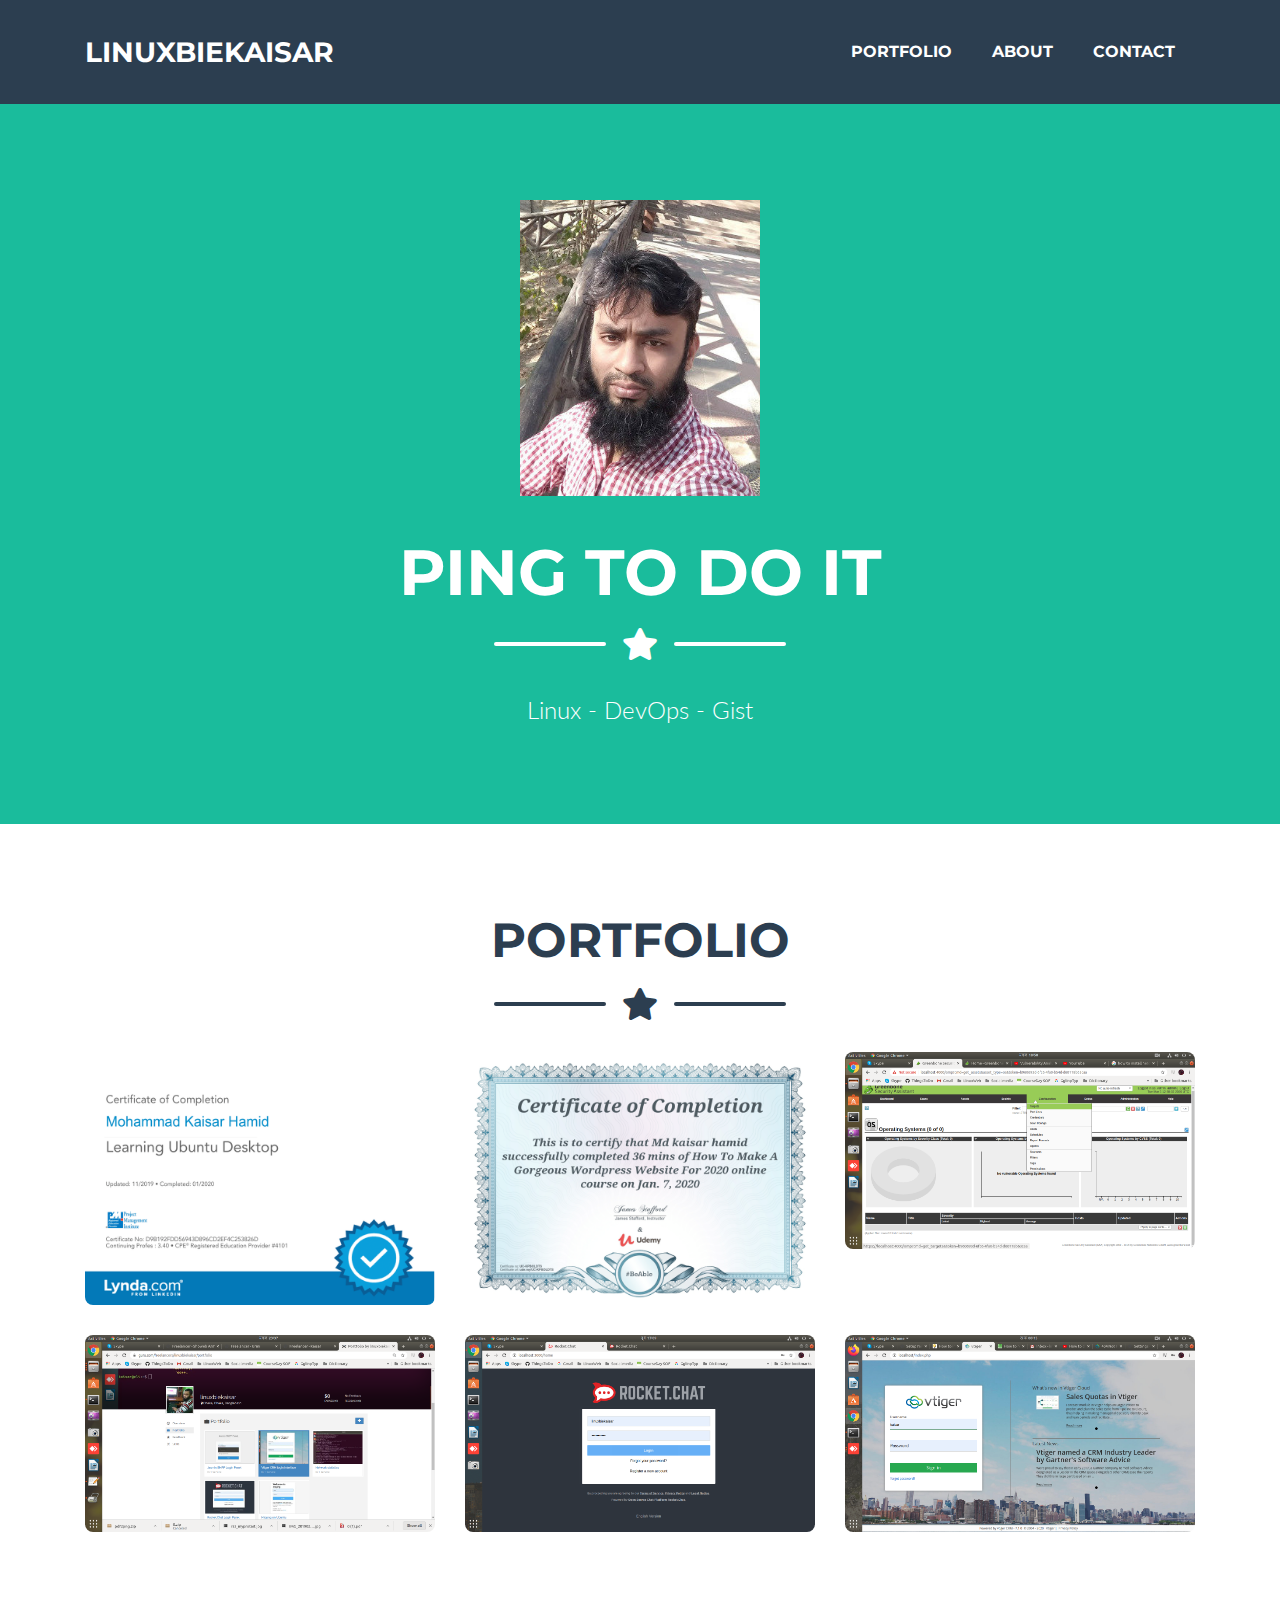
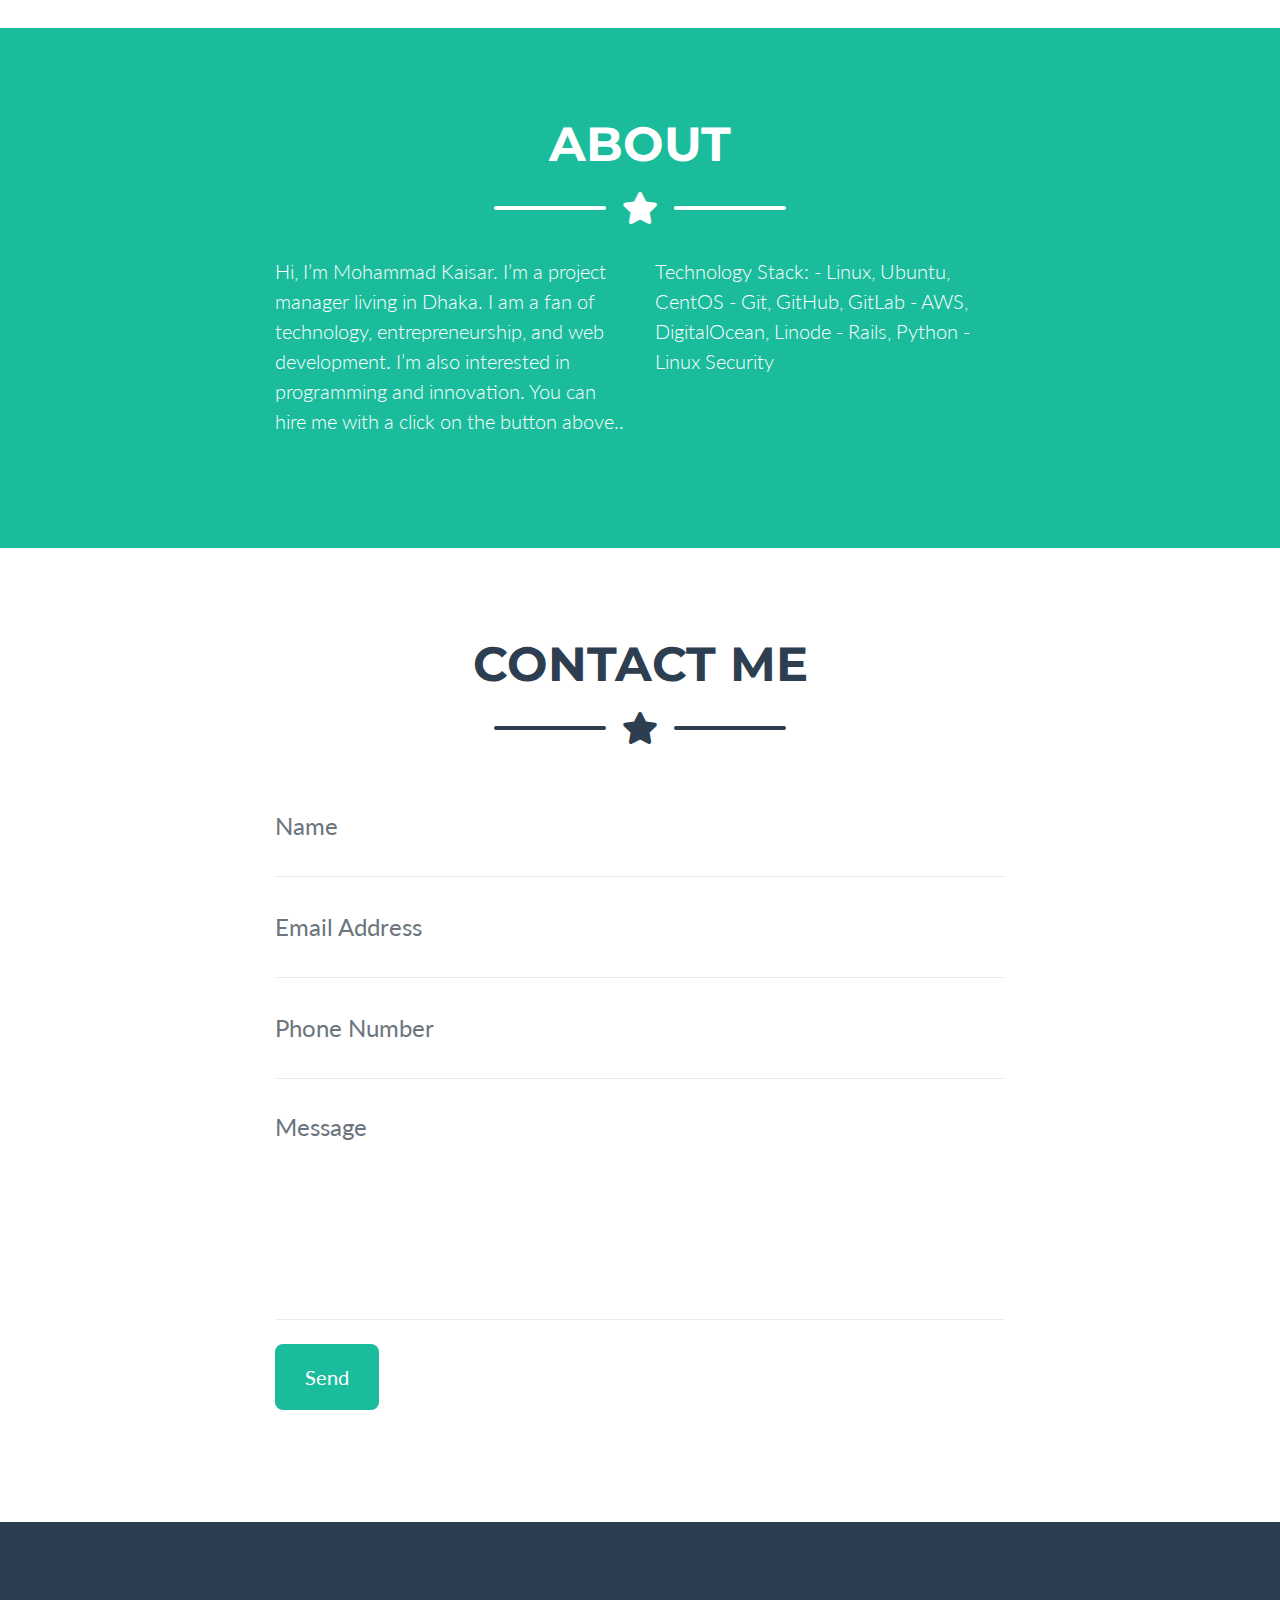
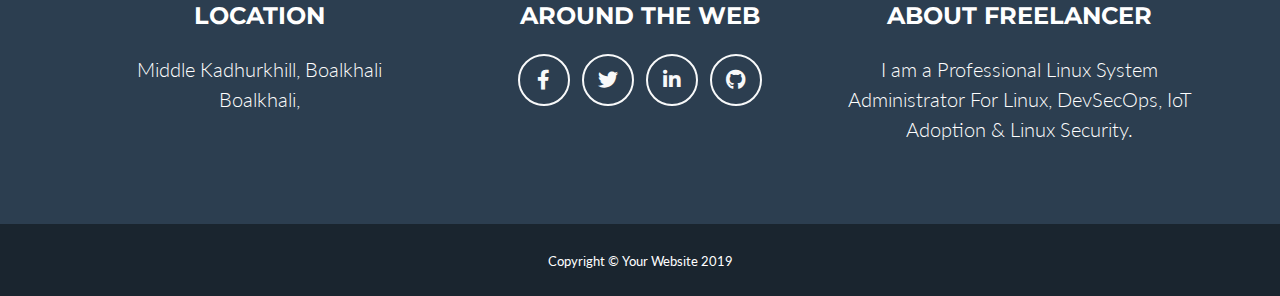
==== index.html @ cf207c9c "first commit" ====
<!DOCTYPE html>
<html lang="en">

<head>

  <meta charset="utf-8">
  <meta name="viewport" content="width=device-width, initial-scale=1, shrink-to-fit=no">
  <meta name="description" content="">
  <meta name="author" content="">

  <title>Freelancer - Kaisar</title>

  <!-- Custom fonts for this theme -->
  <link href="vendor/fontawesome-free/css/all.min.css" rel="stylesheet" type="text/css">
  <link href="https://fonts.googleapis.com/css?family=Montserrat:400,700" rel="stylesheet" type="text/css">
  <link href="https://fonts.googleapis.com/css?family=Lato:400,700,400italic,700italic" rel="stylesheet" type="text/css">

  <!-- Theme CSS -->
  <link href="css/freelancer.min.css" rel="stylesheet">

</head>

<body id="page-top">

  <!-- Navigation -->
  <nav class="navbar navbar-expand-lg bg-secondary text-uppercase fixed-top" id="mainNav">
    <div class="container">
      <a class="navbar-brand js-scroll-trigger" href="#page-top">LinuxBieKaisar</a>
      <button class="navbar-toggler navbar-toggler-right text-uppercase font-weight-bold bg-primary text-white rounded" type="button" data-toggle="collapse" data-target="#navbarResponsive" aria-controls="navbarResponsive" aria-expanded="false" aria-label="Toggle navigation">
        Menu
        <i class="fas fa-bars"></i>
      </button>
      <div class="collapse navbar-collapse" id="navbarResponsive">
        <ul class="navbar-nav ml-auto">
          <li class="nav-item mx-0 mx-lg-1">
            <a class="nav-link py-3 px-0 px-lg-3 rounded js-scroll-trigger" href="#portfolio">Portfolio</a>
          </li>
          <li class="nav-item mx-0 mx-lg-1">
            <a class="nav-link py-3 px-0 px-lg-3 rounded js-scroll-trigger" href="#about">About</a>
          </li>
          <li class="nav-item mx-0 mx-lg-1">
            <a class="nav-link py-3 px-0 px-lg-3 rounded js-scroll-trigger" href="#contact">Contact</a>
          </li>
        </ul>
      </div>
    </div>
  </nav>

  <!-- Masthead -->
  <header class="masthead bg-primary text-white text-center">
    <div class="container d-flex align-items-center flex-column">

      <!-- Masthead Avatar Image -->
      <img class="masthead-avatar mb-5" src="img/MyProtait.jpg" alt="">

      <!-- Masthead Heading -->
      <h1 class="masthead-heading text-uppercase mb-0">Ping To Do It</h1>

      <!-- Icon Divider -->
      <div class="divider-custom divider-light">
        <div class="divider-custom-line"></div>
        <div class="divider-custom-icon">
          <i class="fas fa-star"></i>
        </div>
        <div class="divider-custom-line"></div>
      </div>

      <!-- Masthead Subheading -->
      <p class="masthead-subheading font-weight-light mb-0">Linux - DevOps - Gist</p>

    </div>
  </header>

  <!-- Portfolio Section -->
  <section class="page-section portfolio" id="portfolio">
    <div class="container">

      <!-- Portfolio Section Heading -->
      <h2 class="page-section-heading text-center text-uppercase text-secondary mb-0">Portfolio</h2>

      <!-- Icon Divider -->
      <div class="divider-custom">
        <div class="divider-custom-line"></div>
        <div class="divider-custom-icon">
          <i class="fas fa-star"></i>
        </div>
        <div class="divider-custom-line"></div>
      </div>

      <!-- Portfolio Grid Items -->
      <div class="row">

        <!-- Portfolio Item 1 -->
        <div class="col-md-6 col-lg-4">
          <div class="portfolio-item mx-auto" data-toggle="modal" data-target="#portfolioModal1">
            <div class="portfolio-item-caption d-flex align-items-center justify-content-center h-100 w-100">
              <div class="portfolio-item-caption-content text-center text-white">
                <i class="fas fa-plus fa-3x"></i>
              </div>
            </div>
            <img class="img-fluid" src="img/portfolio/cabin.png" alt="">
          </div>
        </div>

        <!-- Portfolio Item 2 -->
        <div class="col-md-6 col-lg-4">
          <div class="portfolio-item mx-auto" data-toggle="modal" data-target="#portfolioModal2">
            <div class="portfolio-item-caption d-flex align-items-center justify-content-center h-100 w-100">
              <div class="portfolio-item-caption-content text-center text-white">
                <i class="fas fa-plus fa-3x"></i>
              </div>
            </div>
            <img class="img-fluid" src="img/portfolio/cake.png" alt="">
          </div>
        </div>

        <!-- Portfolio Item 3 -->
        <div class="col-md-6 col-lg-4">
          <div class="portfolio-item mx-auto" data-toggle="modal" data-target="#portfolioModal3">
            <div class="portfolio-item-caption d-flex align-items-center justify-content-center h-100 w-100">
              <div class="portfolio-item-caption-content text-center text-white">
                <i class="fas fa-plus fa-3x"></i>
              </div>
            </div>
            <img class="img-fluid" src="img/portfolio/circus.png" alt="">
          </div>
        </div>
        <!-- Portfolio Item 4 -->
        <div class="col-md-6 col-lg-4">
          <div class="portfolio-item mx-auto" data-toggle="modal" data-target="#portfolioModal4">
            <div class="portfolio-item-caption d-flex align-items-center justify-content-center h-100 w-100">
              <div class="portfolio-item-caption-content text-center text-white">
                <i class="fas fa-plus fa-3x"></i>
              </div>
            </div>
            <img class="img-fluid" src="img/portfolio/game.png" alt="">
          </div>
        </div>

        <!-- Portfolio Item 5 -->
        <div class="col-md-6 col-lg-4">
          <div class="portfolio-item mx-auto" data-toggle="modal" data-target="#portfolioModal5">
            <div class="portfolio-item-caption d-flex align-items-center justify-content-center h-100 w-100">
              <div class="portfolio-item-caption-content text-center text-white">
                <i class="fas fa-plus fa-3x"></i>
              </div>
            </div>
            <img class="img-fluid" src="img/portfolio/safe.png" alt="">
          </div>
        </div>

        <!-- Portfolio Item 6 -->
        <div class="col-md-6 col-lg-4">
          <div class="portfolio-item mx-auto" data-toggle="modal" data-target="#portfolioModal6">
            <div class="portfolio-item-caption d-flex align-items-center justify-content-center h-100 w-100">
              <div class="portfolio-item-caption-content text-center text-white">
                <i class="fas fa-plus fa-3x"></i>
              </div>
            </div>
            <img class="img-fluid" src="img/portfolio/submarine.png" alt="">
          </div>
        </div>

      </div>
      <!-- /.row -->

    </div>
  </section>

  <!-- About Section -->
  <section class="page-section bg-primary text-white mb-0" id="about">
    <div class="container">

      <!-- About Section Heading -->
      <h2 class="page-section-heading text-center text-uppercase text-white">About</h2>

      <!-- Icon Divider -->
      <div class="divider-custom divider-light">
        <div class="divider-custom-line"></div>
        <div class="divider-custom-icon">
          <i class="fas fa-star"></i>
        </div>
        <div class="divider-custom-line"></div>
      </div>

      <!-- About Section Content -->
      <div class="row">
        <div class="col-lg-4 ml-auto">
          <p class="lead">Hi, I’m Mohammad Kaisar. I’m a project manager living in Dhaka. I am a fan of technology, entrepreneurship, and web development. I’m also interested in programming and innovation. You can hire me with a click on the button above..</p>
        </div>
        <div class="col-lg-4 mr-auto">
          <p class="lead">Technology Stack: - Linux, Ubuntu, CentOS - Git, GitHub, GitLab - AWS, DigitalOcean, Linode - Rails, Python - Linux Security</p>
        </div>
      </div>

      <!-- About Section Button -->
      
    </div>
  </section>

  <!-- Contact Section -->
  <section class="page-section" id="contact">
    <div class="container">

      <!-- Contact Section Heading -->
      <h2 class="page-section-heading text-center text-uppercase text-secondary mb-0">Contact Me</h2>

      <!-- Icon Divider -->
      <div class="divider-custom">
        <div class="divider-custom-line"></div>
        <div class="divider-custom-icon">
          <i class="fas fa-star"></i>
        </div>
        <div class="divider-custom-line"></div>
      </div>

      <!-- Contact Section Form -->
      <div class="row">
        <div class="col-lg-8 mx-auto">
          <!-- To configure the contact form email address, go to mail/contact_me.php and update the email address in the PHP file on line 19. -->
          <form name="sentMessage" id="contactForm" novalidate="novalidate">
            <div class="control-group">
              <div class="form-group floating-label-form-group controls mb-0 pb-2">
                <label>Name</label>
                <input class="form-control" id="name" type="text" placeholder="Name" required="required" data-validation-required-message="Please enter your name.">
                <p class="help-block text-danger"></p>
              </div>
            </div>
            <div class="control-group">
              <div class="form-group floating-label-form-group controls mb-0 pb-2">
                <label>Email Address</label>
                <input class="form-control" id="email" type="email" placeholder="Email Address" required="required" data-validation-required-message="Please enter your email address.">
                <p class="help-block text-danger"></p>
              </div>
            </div>
            <div class="control-group">
              <div class="form-group floating-label-form-group controls mb-0 pb-2">
                <label>Phone Number</label>
                <input class="form-control" id="phone" type="tel" placeholder="Phone Number" required="required" data-validation-required-message="Please enter your phone number.">
                <p class="help-block text-danger"></p>
              </div>
            </div>
            <div class="control-group">
              <div class="form-group floating-label-form-group controls mb-0 pb-2">
                <label>Message</label>
                <textarea class="form-control" id="message" rows="5" placeholder="Message" required="required" data-validation-required-message="Please enter a message."></textarea>
                <p class="help-block text-danger"></p>
              </div>
            </div>
            <br>
            <div id="success"></div>
            <div class="form-group">
              <button type="submit" class="btn btn-primary btn-xl" id="sendMessageButton">Send</button>
            </div>
          </form>
        </div>
      </div>

    </div>
  </section>

  <!-- Footer -->
  <footer class="footer text-center">
    <div class="container">
      <div class="row">

        <!-- Footer Location -->
        <div class="col-lg-4 mb-5 mb-lg-0">
          <h4 class="text-uppercase mb-4">Location</h4>
          <p class="lead mb-0">Middle Kadhurkhill, Boalkhali
            <br>Boalkhali,</p>
        </div>

        <!-- Footer Social Icons -->
        <div class="col-lg-4 mb-5 mb-lg-0">
          <h4 class="text-uppercase mb-4">Around the Web</h4>
          <a class="btn btn-outline-light btn-social mx-1" href="https://www.facebook.com/LinuxBieKaisar">
            <i class="fab fa-fw fa-facebook-f"></i>
          </a>
          <a class="btn btn-outline-light btn-social mx-1" href="https://twitter.com/LinuxBieKaisar">
            <i class="fab fa-fw fa-twitter"></i>
          </a>
          <a class="btn btn-outline-light btn-social mx-1" href="https://www.linkedin.com/in/linuxbiekaisar/">
            <i class="fab fa-fw fa-linkedin-in"></i>
          </a>
          <a class="btn btn-outline-light btn-social mx-1" href="https://github.com/linuxbiekaisar">
            <i class="fab fa-fw fa-github"></i>
          </a>
        </div>

        <!-- Footer About Text -->
        <div class="col-lg-4">
          <h4 class="text-uppercase mb-4">About Freelancer</h4>
          <p class="lead mb-0">I am a Professional Linux System Administrator For Linux, DevSecOps, IoT Adoption & Linux Security.
	</p>
        </div>

      </div>
    </div>
  </footer>

  <!-- Copyright Section -->
  <section class="copyright py-4 text-center text-white">
    <div class="container">
      <small>Copyright &copy; Your Website 2019</small>
    </div>
  </section>

  <!-- Scroll to Top Button (Only visible on small and extra-small screen sizes) -->
  <div class="scroll-to-top d-lg-none position-fixed ">
    <a class="js-scroll-trigger d-block text-center text-white rounded" href="#page-top">
      <i class="fa fa-chevron-up"></i>
    </a>
  </div>

  <!-- Portfolio Modals -->

  <!-- Portfolio Modal 1 -->
  <div class="portfolio-modal modal fade" id="portfolioModal1" tabindex="-1" role="dialog" aria-labelledby="portfolioModal1Label" aria-hidden="true">
    <div class="modal-dialog modal-xl" role="document">
      <div class="modal-content">
        <button type="button" class="close" data-dismiss="modal" aria-label="Close">
          <span aria-hidden="true">
            <i class="fas fa-times"></i>
          </span>
        </button>
        <div class="modal-body text-center">
          <div class="container">
            <div class="row justify-content-center">
              <div class="col-lg-8">
                <!-- Portfolio Modal - Title -->
                <h2 class="portfolio-modal-title text-secondary text-uppercase mb-0">Lynda Certification</h2>
                <!-- Icon Divider -->
                <div class="divider-custom">
                  <div class="divider-custom-line"></div>
                  <div class="divider-custom-icon">
                    <i class="fas fa-star"></i>
                  </div>
                  <div class="divider-custom-line"></div>
                </div>
                <!-- Portfolio Modal - Image -->
                <img class="img-fluid rounded mb-5" src="img/portfolio/cabin.png" alt="">
                <!-- Portfolio Modal - Text -->
                <p class="mb-5">Completed a course on "Learning Ubuntu Desktop" at Lynda.com via online and achieved verified certification. Nam.</p>
                <button class="btn btn-primary" href="#" data-dismiss="modal">
                  <i class="fas fa-times fa-fw"></i>
                  Close Window
                </button>
              </div>
            </div>
          </div>
        </div>
      </div>
    </div>
  </div>

  <!-- Portfolio Modal 2 -->
  <div class="portfolio-modal modal fade" id="portfolioModal2" tabindex="-1" role="dialog" aria-labelledby="portfolioModal2Label" aria-hidden="true">
    <div class="modal-dialog modal-xl" role="document">
      <div class="modal-content">
        <button type="button" class="close" data-dismiss="modal" aria-label="Close">
          <span aria-hidden="true">
            <i class="fas fa-times"></i>
          </span>
        </button>
        <div class="modal-body text-center">
          <div class="container">
            <div class="row justify-content-center">
              <div class="col-lg-8">
                <!-- Portfolio Modal - Title -->
                <h2 class="portfolio-modal-title text-secondary text-uppercase mb-0">Udemy Certification</h2>
                <!-- Icon Divider -->
                <div class="divider-custom">
                  <div class="divider-custom-line"></div>
                  <div class="divider-custom-icon">
                    <i class="fas fa-star"></i>
                  </div>
                  <div class="divider-custom-line"></div>
                </div>
                <!-- Portfolio Modal - Image -->
                <img class="img-fluid rounded mb-5" src="img/portfolio/cake.png" alt="">
                <!-- Portfolio Modal - Text -->
                <p class="mb-5">Undergo an online training on "How To Make A Gorgeous Wordpress Website for Online" at Udemy.com and included a verified certification to my achivement Gallery. Nam.</p>
                <button class="btn btn-primary" href="#" data-dismiss="modal">
                  <i class="fas fa-times fa-fw"></i>
                  Close Window
                </button>
              </div>
            </div>
          </div>
        </div>
      </div>
    </div>
  </div>

  <!-- Portfolio Modal 3 -->
  <div class="portfolio-modal modal fade" id="portfolioModal3" tabindex="-1" role="dialog" aria-labelledby="portfolioModal3Label" aria-hidden="true">
    <div class="modal-dialog modal-xl" role="document">
      <div class="modal-content">
        <button type="button" class="close" data-dismiss="modal" aria-label="Close">
          <span aria-hidden="true">
            <i class="fas fa-times"></i>
          </span>
        </button>
        <div class="modal-body text-center">
          <div class="container">
            <div class="row justify-content-center">
              <div class="col-lg-8">
                <!-- Portfolio Modal - Title -->
                <h2 class="portfolio-modal-title text-secondary text-uppercase mb-0">Install OpenVAS</h2>
                <!-- Icon Divider -->
                <div class="divider-custom">
                  <div class="divider-custom-line"></div>
                  <div class="divider-custom-icon">
                    <i class="fas fa-star"></i>
                  </div>
                  <div class="divider-custom-line"></div>
                </div>
                <!-- Portfolio Modal - Image -->
                <img class="img-fluid rounded mb-5" src="img/portfolio/circus.png" alt="">
                <!-- Portfolio Modal - Text -->
                <p class="mb-5">OpenVAS is a full-featured vulnerability scanner and i  Completed OpenVAS Installation on Ubuntu 18.04 LTS.</p>
                <button class="btn btn-primary" href="#" data-dismiss="modal">
                  <i class="fas fa-times fa-fw"></i>
                  Close Window
                </button>
              </div>
            </div>
          </div>
        </div>
      </div>
    </div>
  </div>

  <!-- Portfolio Modal 4 -->
 <div class="portfolio-modal modal fade" id="portfolioModal4" tabindex="-1" role="dialog" aria-labelledby="portfolioModal4Label" aria-hidden="true">
    <div class="modal-dialog modal-xl" role="document">
      <div class="modal-content">
        <button type="button" class="close" data-dismiss="modal" aria-label="Close">
          <span aria-hidden="true">
            <i class="fas fa-times"></i>
          </span>
        </button>
        <div class="modal-body text-center">
          <div class="container">
            <div class="row justify-content-center">
              <div class="col-lg-8">
                <!-- Portfolio Modal - Title -->
                <h2 class="portfolio-modal-title text-secondary text-uppercase mb-0">Guru Profile</h2>
                <!-- Icon Divider -->
                <div class="divider-custom">
                  <div class="divider-custom-line"></div>
                  <div class="divider-custom-icon">
                    <i class="fas fa-star"></i>
                  </div>
                  <div class="divider-custom-line"></div>
                </div>
                <!-- Portfolio Modal - Image -->
                <img class="img-fluid rounded mb-5" src="img/portfolio/game.png" alt="">
                <!-- Portfolio Modal - Text -->
                <p class="mb-5">Linuxbiekaisar@Guru</p>
                <button class="btn btn-primary" href="#" data-dismiss="modal">
                  <i class="fas fa-times fa-fw"></i>
                  Close Window
                </button>
              </div>
            </div>
          </div>
        </div>
      </div>
    </div>
  </div>

  <!-- Portfolio Modal 5 -->
  <div class="portfolio-modal modal fade" id="portfolioModal5" tabindex="-1" role="dialog" aria-labelledby="portfolioModal5Label" aria-hidden="true">
    <div class="modal-dialog modal-xl" role="document">
      <div class="modal-content">
        <button type="button" class="close" data-dismiss="modal" aria-label="Close">
          <span aria-hidden="true">
            <i class="fas fa-times"></i>
          </span>
        </button>
        <div class="modal-body text-center">
          <div class="container">
            <div class="row justify-content-center">
              <div class="col-lg-8">
                <!-- Portfolio Modal - Title -->
                <h2 class="portfolio-modal-title text-secondary text-uppercase mb-0">Rocket.Chat on Ubuntu</h2>
                <!-- Icon Divider -->
                <div class="divider-custom">
                  <div class="divider-custom-line"></div>
                  <div class="divider-custom-icon">
                    <i class="fas fa-star"></i>
                  </div>
                  <div class="divider-custom-line"></div>
                </div>
                <!-- Portfolio Modal - Image -->
                <img class="img-fluid rounded mb-5" src="img/portfolio/safe.png" alt="">
                <!-- Portfolio Modal - Text -->
                <p class="mb-5">Rocket. Chat is a Web Chat Server, developed in JavaScript, using the Meteor fullstack framework.Completed Rocket.chat installation on Ubuntu 18.04 LTS.</p>
                <button class="btn btn-primary" href="#" data-dismiss="modal">
                  <i class="fas fa-times fa-fw"></i>
                  Close Window
                </button>
              </div>
            </div>
          </div>
        </div>
      </div>
    </div>
  </div>

  <!-- Portfolio Modal 6 -->
  <div class="portfolio-modal modal fade" id="portfolioModal6" tabindex="-1" role="dialog" aria-labelledby="portfolioModal6Label" aria-hidden="true">
    <div class="modal-dialog modal-xl" role="document">
      <div class="modal-content">
        <button type="button" class="close" data-dismiss="modal" aria-label="Close">
          <span aria-hidden="true">
            <i class="fas fa-times"></i>
          </span>
        </button>
        <div class="modal-body text-center">
          <div class="container">
            <div class="row justify-content-center">
              <div class="col-lg-8">
                <!-- Portfolio Modal - Title -->
                <h2 class="portfolio-modal-title text-secondary text-uppercase mb-0">Vtiger Setup</h2>
                <!-- Icon Divider -->
                <div class="divider-custom">
                  <div class="divider-custom-line"></div>
                  <div class="divider-custom-icon">
                    <i class="fas fa-star"></i>
                  </div>
                  <div class="divider-custom-line"></div>
                </div>
                <!-- Portfolio Modal - Image -->
                <img class="img-fluid rounded mb-5" src="img/portfolio/submarine.png" alt="">
                <!-- Portfolio Modal - Text -->
                <p class="mb-5">Vtiger is one, integrated CRM that helps companies deliver outstanding customer experiences by breaking barriers between marketing, sales, and support teams. Completed Vtiger CRM setup on Ubuntu 18.04 LTS.</p>
                <button class="btn btn-primary" href="#" data-dismiss="modal">
                  <i class="fas fa-times fa-fw"></i>
                  Close Window
                </button>
              </div>
            </div>
          </div>
        </div>
      </div>
    </div>
  </div>

  <!-- Bootstrap core JavaScript -->
  <script src="vendor/jquery/jquery.min.js"></script>
  <script src="vendor/bootstrap/js/bootstrap.bundle.min.js"></script>

  <!-- Plugin JavaScript -->
  <script src="vendor/jquery-easing/jquery.easing.min.js"></script>

  <!-- Contact Form JavaScript -->
  <script src="js/jqBootstrapValidation.js"></script>
  <script src="js/contact_me.js"></script>

  <!-- Custom scripts for this template -->
  <script src="js/freelancer.min.js"></script>

</body>

</html>
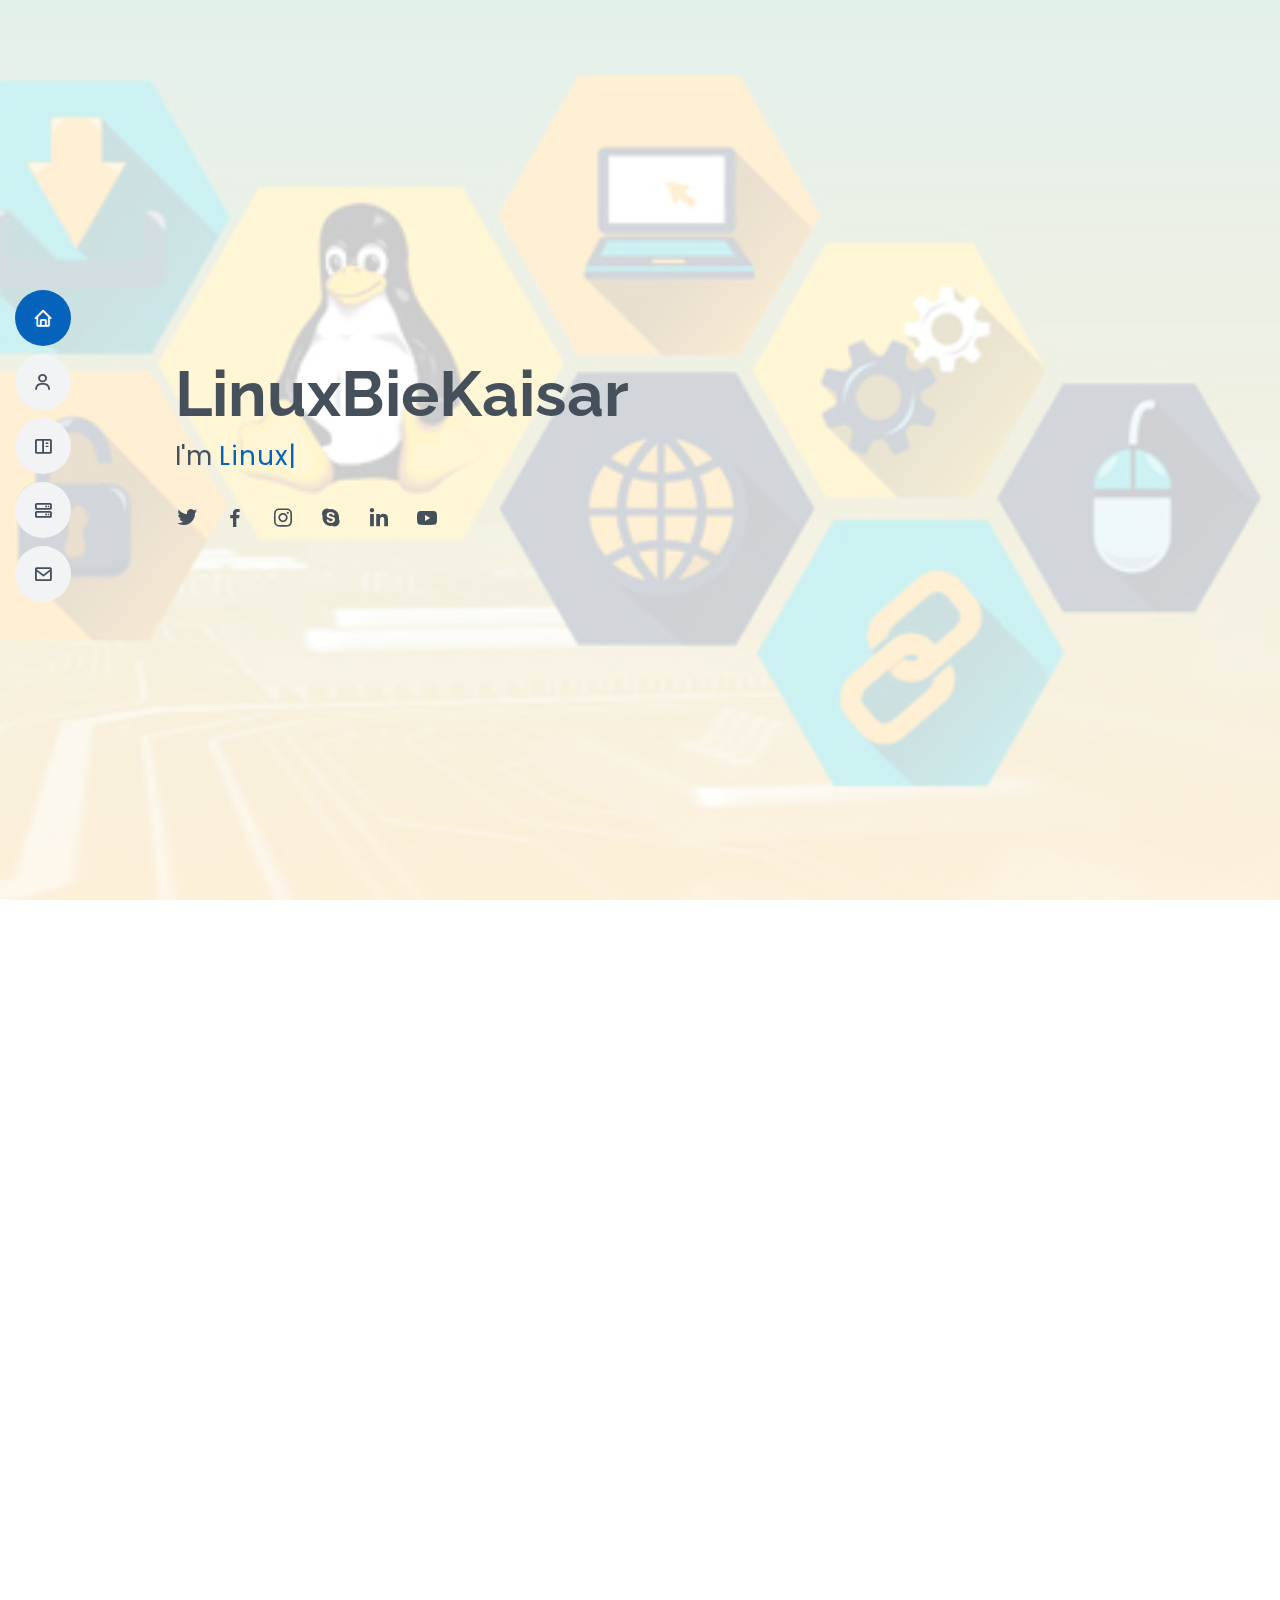
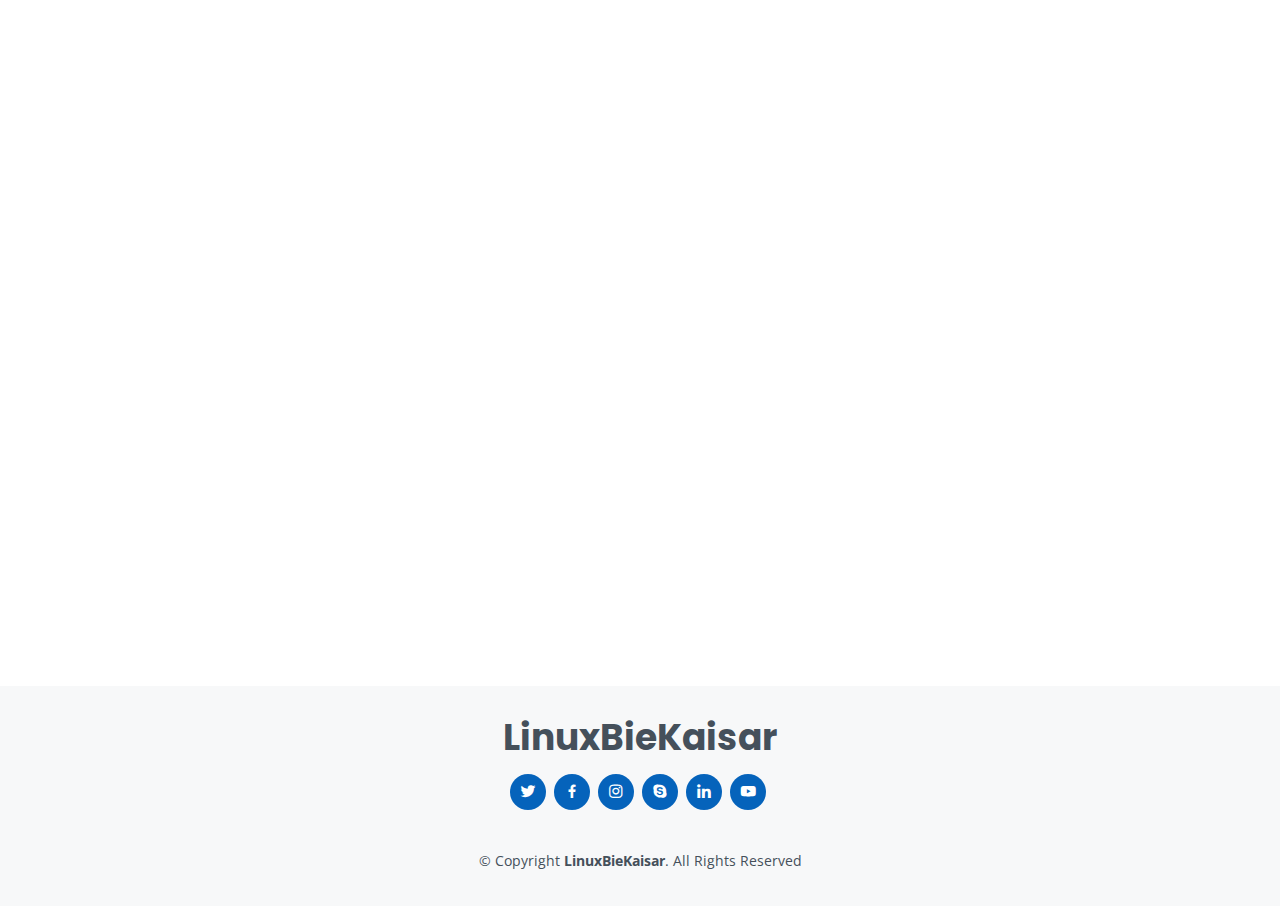
==== commit b8a51df3: "First commit" ====
--- a/index.html
+++ b/index.html
@@ -1,568 +1,635 @@
-<!DOCTYPE html>
-<html lang="en">
-
-<head>
-
-  <meta charset="utf-8">
-  <meta name="viewport" content="width=device-width, initial-scale=1, shrink-to-fit=no">
-  <meta name="description" content="">
-  <meta name="author" content="">
-
-  <title>Freelancer - Kaisar</title>
-
-  <!-- Custom fonts for this theme -->
-  <link href="vendor/fontawesome-free/css/all.min.css" rel="stylesheet" type="text/css">
-  <link href="https://fonts.googleapis.com/css?family=Montserrat:400,700" rel="stylesheet" type="text/css">
-  <link href="https://fonts.googleapis.com/css?family=Lato:400,700,400italic,700italic" rel="stylesheet" type="text/css">
-
-  <!-- Theme CSS -->
-  <link href="css/freelancer.min.css" rel="stylesheet">
-
-</head>
-
-<body id="page-top">
-
-  <!-- Navigation -->
-  <nav class="navbar navbar-expand-lg bg-secondary text-uppercase fixed-top" id="mainNav">
-    <div class="container">
-      <a class="navbar-brand js-scroll-trigger" href="#page-top">LinuxBieKaisar</a>
-      <button class="navbar-toggler navbar-toggler-right text-uppercase font-weight-bold bg-primary text-white rounded" type="button" data-toggle="collapse" data-target="#navbarResponsive" aria-controls="navbarResponsive" aria-expanded="false" aria-label="Toggle navigation">
-        Menu
-        <i class="fas fa-bars"></i>
-      </button>
-      <div class="collapse navbar-collapse" id="navbarResponsive">
-        <ul class="navbar-nav ml-auto">
-          <li class="nav-item mx-0 mx-lg-1">
-            <a class="nav-link py-3 px-0 px-lg-3 rounded js-scroll-trigger" href="#portfolio">Portfolio</a>
-          </li>
-          <li class="nav-item mx-0 mx-lg-1">
-            <a class="nav-link py-3 px-0 px-lg-3 rounded js-scroll-trigger" href="#about">About</a>
-          </li>
-          <li class="nav-item mx-0 mx-lg-1">
-            <a class="nav-link py-3 px-0 px-lg-3 rounded js-scroll-trigger" href="#contact">Contact</a>
-          </li>
-        </ul>
-      </div>
-    </div>
-  </nav>
-
-  <!-- Masthead -->
-  <header class="masthead bg-primary text-white text-center">
-    <div class="container d-flex align-items-center flex-column">
-
-      <!-- Masthead Avatar Image -->
-      <img class="masthead-avatar mb-5" src="img/MyProtait.jpg" alt="">
-
-      <!-- Masthead Heading -->
-      <h1 class="masthead-heading text-uppercase mb-0">Ping To Do It</h1>
-
-      <!-- Icon Divider -->
-      <div class="divider-custom divider-light">
-        <div class="divider-custom-line"></div>
-        <div class="divider-custom-icon">
-          <i class="fas fa-star"></i>
-        </div>
-        <div class="divider-custom-line"></div>
-      </div>
-
-      <!-- Masthead Subheading -->
-      <p class="masthead-subheading font-weight-light mb-0">Linux - DevOps - Gist</p>
-
-    </div>
-  </header>
-
-  <!-- Portfolio Section -->
-  <section class="page-section portfolio" id="portfolio">
-    <div class="container">
-
-      <!-- Portfolio Section Heading -->
-      <h2 class="page-section-heading text-center text-uppercase text-secondary mb-0">Portfolio</h2>
-
-      <!-- Icon Divider -->
-      <div class="divider-custom">
-        <div class="divider-custom-line"></div>
-        <div class="divider-custom-icon">
-          <i class="fas fa-star"></i>
-        </div>
-        <div class="divider-custom-line"></div>
-      </div>
-
-      <!-- Portfolio Grid Items -->
-      <div class="row">
-
-        <!-- Portfolio Item 1 -->
-        <div class="col-md-6 col-lg-4">
-          <div class="portfolio-item mx-auto" data-toggle="modal" data-target="#portfolioModal1">
-            <div class="portfolio-item-caption d-flex align-items-center justify-content-center h-100 w-100">
-              <div class="portfolio-item-caption-content text-center text-white">
-                <i class="fas fa-plus fa-3x"></i>
-              </div>
-            </div>
-            <img class="img-fluid" src="img/portfolio/cabin.png" alt="">
-          </div>
-        </div>
-
-        <!-- Portfolio Item 2 -->
-        <div class="col-md-6 col-lg-4">
-          <div class="portfolio-item mx-auto" data-toggle="modal" data-target="#portfolioModal2">
-            <div class="portfolio-item-caption d-flex align-items-center justify-content-center h-100 w-100">
-              <div class="portfolio-item-caption-content text-center text-white">
-                <i class="fas fa-plus fa-3x"></i>
-              </div>
-            </div>
-            <img class="img-fluid" src="img/portfolio/cake.png" alt="">
-          </div>
-        </div>
-
-        <!-- Portfolio Item 3 -->
-        <div class="col-md-6 col-lg-4">
-          <div class="portfolio-item mx-auto" data-toggle="modal" data-target="#portfolioModal3">
-            <div class="portfolio-item-caption d-flex align-items-center justify-content-center h-100 w-100">
-              <div class="portfolio-item-caption-content text-center text-white">
-                <i class="fas fa-plus fa-3x"></i>
-              </div>
-            </div>
-            <img class="img-fluid" src="img/portfolio/circus.png" alt="">
-          </div>
-        </div>
-        <!-- Portfolio Item 4 -->
-        <div class="col-md-6 col-lg-4">
-          <div class="portfolio-item mx-auto" data-toggle="modal" data-target="#portfolioModal4">
-            <div class="portfolio-item-caption d-flex align-items-center justify-content-center h-100 w-100">
-              <div class="portfolio-item-caption-content text-center text-white">
-                <i class="fas fa-plus fa-3x"></i>
-              </div>
-            </div>
-            <img class="img-fluid" src="img/portfolio/game.png" alt="">
-          </div>
-        </div>
-
-        <!-- Portfolio Item 5 -->
-        <div class="col-md-6 col-lg-4">
-          <div class="portfolio-item mx-auto" data-toggle="modal" data-target="#portfolioModal5">
-            <div class="portfolio-item-caption d-flex align-items-center justify-content-center h-100 w-100">
-              <div class="portfolio-item-caption-content text-center text-white">
-                <i class="fas fa-plus fa-3x"></i>
-              </div>
-            </div>
-            <img class="img-fluid" src="img/portfolio/safe.png" alt="">
-          </div>
-        </div>
-
-        <!-- Portfolio Item 6 -->
-        <div class="col-md-6 col-lg-4">
-          <div class="portfolio-item mx-auto" data-toggle="modal" data-target="#portfolioModal6">
-            <div class="portfolio-item-caption d-flex align-items-center justify-content-center h-100 w-100">
-              <div class="portfolio-item-caption-content text-center text-white">
-                <i class="fas fa-plus fa-3x"></i>
-              </div>
-            </div>
-            <img class="img-fluid" src="img/portfolio/submarine.png" alt="">
-          </div>
-        </div>
-
-      </div>
-      <!-- /.row -->
-
-    </div>
-  </section>
-
-  <!-- About Section -->
-  <section class="page-section bg-primary text-white mb-0" id="about">
-    <div class="container">
-
-      <!-- About Section Heading -->
-      <h2 class="page-section-heading text-center text-uppercase text-white">About</h2>
-
-      <!-- Icon Divider -->
-      <div class="divider-custom divider-light">
-        <div class="divider-custom-line"></div>
-        <div class="divider-custom-icon">
-          <i class="fas fa-star"></i>
-        </div>
-        <div class="divider-custom-line"></div>
-      </div>
-
-      <!-- About Section Content -->
-      <div class="row">
-        <div class="col-lg-4 ml-auto">
-          <p class="lead">Hi, I’m Mohammad Kaisar. I’m a project manager living in Dhaka. I am a fan of technology, entrepreneurship, and web development. I’m also interested in programming and innovation. You can hire me with a click on the button above..</p>
-        </div>
-        <div class="col-lg-4 mr-auto">
-          <p class="lead">Technology Stack: - Linux, Ubuntu, CentOS - Git, GitHub, GitLab - AWS, DigitalOcean, Linode - Rails, Python - Linux Security</p>
-        </div>
-      </div>
-
-      <!-- About Section Button -->
-      
-    </div>
-  </section>
-
-  <!-- Contact Section -->
-  <section class="page-section" id="contact">
-    <div class="container">
-
-      <!-- Contact Section Heading -->
-      <h2 class="page-section-heading text-center text-uppercase text-secondary mb-0">Contact Me</h2>
-
-      <!-- Icon Divider -->
-      <div class="divider-custom">
-        <div class="divider-custom-line"></div>
-        <div class="divider-custom-icon">
-          <i class="fas fa-star"></i>
-        </div>
-        <div class="divider-custom-line"></div>
-      </div>
-
-      <!-- Contact Section Form -->
-      <div class="row">
-        <div class="col-lg-8 mx-auto">
-          <!-- To configure the contact form email address, go to mail/contact_me.php and update the email address in the PHP file on line 19. -->
-          <form name="sentMessage" id="contactForm" novalidate="novalidate">
-            <div class="control-group">
-              <div class="form-group floating-label-form-group controls mb-0 pb-2">
-                <label>Name</label>
-                <input class="form-control" id="name" type="text" placeholder="Name" required="required" data-validation-required-message="Please enter your name.">
-                <p class="help-block text-danger"></p>
-              </div>
-            </div>
-            <div class="control-group">
-              <div class="form-group floating-label-form-group controls mb-0 pb-2">
-                <label>Email Address</label>
-                <input class="form-control" id="email" type="email" placeholder="Email Address" required="required" data-validation-required-message="Please enter your email address.">
-                <p class="help-block text-danger"></p>
-              </div>
-            </div>
-            <div class="control-group">
-              <div class="form-group floating-label-form-group controls mb-0 pb-2">
-                <label>Phone Number</label>
-                <input class="form-control" id="phone" type="tel" placeholder="Phone Number" required="required" data-validation-required-message="Please enter your phone number.">
-                <p class="help-block text-danger"></p>
-              </div>
-            </div>
-            <div class="control-group">
-              <div class="form-group floating-label-form-group controls mb-0 pb-2">
-                <label>Message</label>
-                <textarea class="form-control" id="message" rows="5" placeholder="Message" required="required" data-validation-required-message="Please enter a message."></textarea>
-                <p class="help-block text-danger"></p>
-              </div>
-            </div>
-            <br>
-            <div id="success"></div>
-            <div class="form-group">
-              <button type="submit" class="btn btn-primary btn-xl" id="sendMessageButton">Send</button>
-            </div>
-          </form>
-        </div>
-      </div>
-
-    </div>
-  </section>
-
-  <!-- Footer -->
-  <footer class="footer text-center">
-    <div class="container">
-      <div class="row">
-
-        <!-- Footer Location -->
-        <div class="col-lg-4 mb-5 mb-lg-0">
-          <h4 class="text-uppercase mb-4">Location</h4>
-          <p class="lead mb-0">Middle Kadhurkhill, Boalkhali
-            <br>Boalkhali,</p>
-        </div>
-
-        <!-- Footer Social Icons -->
-        <div class="col-lg-4 mb-5 mb-lg-0">
-          <h4 class="text-uppercase mb-4">Around the Web</h4>
-          <a class="btn btn-outline-light btn-social mx-1" href="https://www.facebook.com/LinuxBieKaisar">
-            <i class="fab fa-fw fa-facebook-f"></i>
-          </a>
-          <a class="btn btn-outline-light btn-social mx-1" href="https://twitter.com/LinuxBieKaisar">
-            <i class="fab fa-fw fa-twitter"></i>
-          </a>
-          <a class="btn btn-outline-light btn-social mx-1" href="https://www.linkedin.com/in/linuxbiekaisar/">
-            <i class="fab fa-fw fa-linkedin-in"></i>
-          </a>
-          <a class="btn btn-outline-light btn-social mx-1" href="https://github.com/linuxbiekaisar">
-            <i class="fab fa-fw fa-github"></i>
-          </a>
-        </div>
-
-        <!-- Footer About Text -->
-        <div class="col-lg-4">
-          <h4 class="text-uppercase mb-4">About Freelancer</h4>
-          <p class="lead mb-0">I am a Professional Linux System Administrator For Linux, DevSecOps, IoT Adoption & Linux Security.
-	</p>
-        </div>
-
-      </div>
-    </div>
-  </footer>
-
-  <!-- Copyright Section -->
-  <section class="copyright py-4 text-center text-white">
-    <div class="container">
-      <small>Copyright &copy; Your Website 2019</small>
-    </div>
-  </section>
-
-  <!-- Scroll to Top Button (Only visible on small and extra-small screen sizes) -->
-  <div class="scroll-to-top d-lg-none position-fixed ">
-    <a class="js-scroll-trigger d-block text-center text-white rounded" href="#page-top">
-      <i class="fa fa-chevron-up"></i>
-    </a>
-  </div>
-
-  <!-- Portfolio Modals -->
-
-  <!-- Portfolio Modal 1 -->
-  <div class="portfolio-modal modal fade" id="portfolioModal1" tabindex="-1" role="dialog" aria-labelledby="portfolioModal1Label" aria-hidden="true">
-    <div class="modal-dialog modal-xl" role="document">
-      <div class="modal-content">
-        <button type="button" class="close" data-dismiss="modal" aria-label="Close">
-          <span aria-hidden="true">
-            <i class="fas fa-times"></i>
-          </span>
-        </button>
-        <div class="modal-body text-center">
-          <div class="container">
-            <div class="row justify-content-center">
-              <div class="col-lg-8">
-                <!-- Portfolio Modal - Title -->
-                <h2 class="portfolio-modal-title text-secondary text-uppercase mb-0">Lynda Certification</h2>
-                <!-- Icon Divider -->
-                <div class="divider-custom">
-                  <div class="divider-custom-line"></div>
-                  <div class="divider-custom-icon">
-                    <i class="fas fa-star"></i>
-                  </div>
-                  <div class="divider-custom-line"></div>
-                </div>
-                <!-- Portfolio Modal - Image -->
-                <img class="img-fluid rounded mb-5" src="img/portfolio/cabin.png" alt="">
-                <!-- Portfolio Modal - Text -->
-                <p class="mb-5">Completed a course on "Learning Ubuntu Desktop" at Lynda.com via online and achieved verified certification. Nam.</p>
-                <button class="btn btn-primary" href="#" data-dismiss="modal">
-                  <i class="fas fa-times fa-fw"></i>
-                  Close Window
-                </button>
-              </div>
-            </div>
-          </div>
-        </div>
-      </div>
-    </div>
-  </div>
-
-  <!-- Portfolio Modal 2 -->
-  <div class="portfolio-modal modal fade" id="portfolioModal2" tabindex="-1" role="dialog" aria-labelledby="portfolioModal2Label" aria-hidden="true">
-    <div class="modal-dialog modal-xl" role="document">
-      <div class="modal-content">
-        <button type="button" class="close" data-dismiss="modal" aria-label="Close">
-          <span aria-hidden="true">
-            <i class="fas fa-times"></i>
-          </span>
-        </button>
-        <div class="modal-body text-center">
-          <div class="container">
-            <div class="row justify-content-center">
-              <div class="col-lg-8">
-                <!-- Portfolio Modal - Title -->
-                <h2 class="portfolio-modal-title text-secondary text-uppercase mb-0">Udemy Certification</h2>
-                <!-- Icon Divider -->
-                <div class="divider-custom">
-                  <div class="divider-custom-line"></div>
-                  <div class="divider-custom-icon">
-                    <i class="fas fa-star"></i>
-                  </div>
-                  <div class="divider-custom-line"></div>
-                </div>
-                <!-- Portfolio Modal - Image -->
-                <img class="img-fluid rounded mb-5" src="img/portfolio/cake.png" alt="">
-                <!-- Portfolio Modal - Text -->
-                <p class="mb-5">Undergo an online training on "How To Make A Gorgeous Wordpress Website for Online" at Udemy.com and included a verified certification to my achivement Gallery. Nam.</p>
-                <button class="btn btn-primary" href="#" data-dismiss="modal">
-                  <i class="fas fa-times fa-fw"></i>
-                  Close Window
-                </button>
-              </div>
-            </div>
-          </div>
-        </div>
-      </div>
-    </div>
-  </div>
-
-  <!-- Portfolio Modal 3 -->
-  <div class="portfolio-modal modal fade" id="portfolioModal3" tabindex="-1" role="dialog" aria-labelledby="portfolioModal3Label" aria-hidden="true">
-    <div class="modal-dialog modal-xl" role="document">
-      <div class="modal-content">
-        <button type="button" class="close" data-dismiss="modal" aria-label="Close">
-          <span aria-hidden="true">
-            <i class="fas fa-times"></i>
-          </span>
-        </button>
-        <div class="modal-body text-center">
-          <div class="container">
-            <div class="row justify-content-center">
-              <div class="col-lg-8">
-                <!-- Portfolio Modal - Title -->
-                <h2 class="portfolio-modal-title text-secondary text-uppercase mb-0">Install OpenVAS</h2>
-                <!-- Icon Divider -->
-                <div class="divider-custom">
-                  <div class="divider-custom-line"></div>
-                  <div class="divider-custom-icon">
-                    <i class="fas fa-star"></i>
-                  </div>
-                  <div class="divider-custom-line"></div>
-                </div>
-                <!-- Portfolio Modal - Image -->
-                <img class="img-fluid rounded mb-5" src="img/portfolio/circus.png" alt="">
-                <!-- Portfolio Modal - Text -->
-                <p class="mb-5">OpenVAS is a full-featured vulnerability scanner and i  Completed OpenVAS Installation on Ubuntu 18.04 LTS.</p>
-                <button class="btn btn-primary" href="#" data-dismiss="modal">
-                  <i class="fas fa-times fa-fw"></i>
-                  Close Window
-                </button>
-              </div>
-            </div>
-          </div>
-        </div>
-      </div>
-    </div>
-  </div>
-
-  <!-- Portfolio Modal 4 -->
- <div class="portfolio-modal modal fade" id="portfolioModal4" tabindex="-1" role="dialog" aria-labelledby="portfolioModal4Label" aria-hidden="true">
-    <div class="modal-dialog modal-xl" role="document">
-      <div class="modal-content">
-        <button type="button" class="close" data-dismiss="modal" aria-label="Close">
-          <span aria-hidden="true">
-            <i class="fas fa-times"></i>
-          </span>
-        </button>
-        <div class="modal-body text-center">
-          <div class="container">
-            <div class="row justify-content-center">
-              <div class="col-lg-8">
-                <!-- Portfolio Modal - Title -->
-                <h2 class="portfolio-modal-title text-secondary text-uppercase mb-0">Guru Profile</h2>
-                <!-- Icon Divider -->
-                <div class="divider-custom">
-                  <div class="divider-custom-line"></div>
-                  <div class="divider-custom-icon">
-                    <i class="fas fa-star"></i>
-                  </div>
-                  <div class="divider-custom-line"></div>
-                </div>
-                <!-- Portfolio Modal - Image -->
-                <img class="img-fluid rounded mb-5" src="img/portfolio/game.png" alt="">
-                <!-- Portfolio Modal - Text -->
-                <p class="mb-5">Linuxbiekaisar@Guru</p>
-                <button class="btn btn-primary" href="#" data-dismiss="modal">
-                  <i class="fas fa-times fa-fw"></i>
-                  Close Window
-                </button>
-              </div>
-            </div>
-          </div>
-        </div>
-      </div>
-    </div>
-  </div>
-
-  <!-- Portfolio Modal 5 -->
-  <div class="portfolio-modal modal fade" id="portfolioModal5" tabindex="-1" role="dialog" aria-labelledby="portfolioModal5Label" aria-hidden="true">
-    <div class="modal-dialog modal-xl" role="document">
-      <div class="modal-content">
-        <button type="button" class="close" data-dismiss="modal" aria-label="Close">
-          <span aria-hidden="true">
-            <i class="fas fa-times"></i>
-          </span>
-        </button>
-        <div class="modal-body text-center">
-          <div class="container">
-            <div class="row justify-content-center">
-              <div class="col-lg-8">
-                <!-- Portfolio Modal - Title -->
-                <h2 class="portfolio-modal-title text-secondary text-uppercase mb-0">Rocket.Chat on Ubuntu</h2>
-                <!-- Icon Divider -->
-                <div class="divider-custom">
-                  <div class="divider-custom-line"></div>
-                  <div class="divider-custom-icon">
-                    <i class="fas fa-star"></i>
-                  </div>
-                  <div class="divider-custom-line"></div>
-                </div>
-                <!-- Portfolio Modal - Image -->
-                <img class="img-fluid rounded mb-5" src="img/portfolio/safe.png" alt="">
-                <!-- Portfolio Modal - Text -->
-                <p class="mb-5">Rocket. Chat is a Web Chat Server, developed in JavaScript, using the Meteor fullstack framework.Completed Rocket.chat installation on Ubuntu 18.04 LTS.</p>
-                <button class="btn btn-primary" href="#" data-dismiss="modal">
-                  <i class="fas fa-times fa-fw"></i>
-                  Close Window
-                </button>
-              </div>
-            </div>
-          </div>
-        </div>
-      </div>
-    </div>
-  </div>
-
-  <!-- Portfolio Modal 6 -->
-  <div class="portfolio-modal modal fade" id="portfolioModal6" tabindex="-1" role="dialog" aria-labelledby="portfolioModal6Label" aria-hidden="true">
-    <div class="modal-dialog modal-xl" role="document">
-      <div class="modal-content">
-        <button type="button" class="close" data-dismiss="modal" aria-label="Close">
-          <span aria-hidden="true">
-            <i class="fas fa-times"></i>
-          </span>
-        </button>
-        <div class="modal-body text-center">
-          <div class="container">
-            <div class="row justify-content-center">
-              <div class="col-lg-8">
-                <!-- Portfolio Modal - Title -->
-                <h2 class="portfolio-modal-title text-secondary text-uppercase mb-0">Vtiger Setup</h2>
-                <!-- Icon Divider -->
-                <div class="divider-custom">
-                  <div class="divider-custom-line"></div>
-                  <div class="divider-custom-icon">
-                    <i class="fas fa-star"></i>
-                  </div>
-                  <div class="divider-custom-line"></div>
-                </div>
-                <!-- Portfolio Modal - Image -->
-                <img class="img-fluid rounded mb-5" src="img/portfolio/submarine.png" alt="">
-                <!-- Portfolio Modal - Text -->
-                <p class="mb-5">Vtiger is one, integrated CRM that helps companies deliver outstanding customer experiences by breaking barriers between marketing, sales, and support teams. Completed Vtiger CRM setup on Ubuntu 18.04 LTS.</p>
-                <button class="btn btn-primary" href="#" data-dismiss="modal">
-                  <i class="fas fa-times fa-fw"></i>
-                  Close Window
-                </button>
-              </div>
-            </div>
-          </div>
-        </div>
-      </div>
-    </div>
-  </div>
-
-  <!-- Bootstrap core JavaScript -->
-  <script src="vendor/jquery/jquery.min.js"></script>
-  <script src="vendor/bootstrap/js/bootstrap.bundle.min.js"></script>
-
-  <!-- Plugin JavaScript -->
-  <script src="vendor/jquery-easing/jquery.easing.min.js"></script>
-
-  <!-- Contact Form JavaScript -->
-  <script src="js/jqBootstrapValidation.js"></script>
-  <script src="js/contact_me.js"></script>
-
-  <!-- Custom scripts for this template -->
-  <script src="js/freelancer.min.js"></script>
-
-</body>
-
-</html>
+<!DOCTYPE html>
+<html lang="en">
+
+<head>
+  <meta charset="utf-8">
+  <meta content="width=device-width, initial-scale=1.0" name="viewport">
+
+  <title>MyResume Bootstrap Template - Index</title>
+  <meta content="" name="descriptison">
+  <meta content="" name="keywords">
+
+  <!-- Favicons -->
+  <link href="assets/img/favicon.png" rel="icon">
+  <link href="assets/img/apple-touch-icon.png" rel="apple-touch-icon">
+
+  <!-- Google Fonts -->
+  <link href="https://fonts.googleapis.com/css?family=Open+Sans:300,300i,400,400i,600,600i,700,700i|Raleway:300,300i,400,400i,500,500i,600,600i,700,700i|Poppins:300,300i,400,400i,500,500i,600,600i,700,700i" rel="stylesheet">
+
+  <!-- Vendor CSS Files -->
+  <link href="assets/vendor/bootstrap/css/bootstrap.min.css" rel="stylesheet">
+  <link href="assets/vendor/icofont/icofont.min.css" rel="stylesheet">
+  <link href="assets/vendor/boxicons/css/boxicons.min.css" rel="stylesheet">
+  <link href="assets/vendor/venobox/venobox.css" rel="stylesheet">
+  <link href="assets/vendor/owl.carousel/assets/owl.carousel.min.css" rel="stylesheet">
+  <link href="assets/vendor/aos/aos.css" rel="stylesheet">
+
+  <!-- Template Main CSS File -->
+  <link href="assets/css/style.css" rel="stylesheet">
+
+  
+</head>
+
+<body>
+
+  <!-- ======= Mobile nav toggle button ======= -->
+  <button type="button" class="mobile-nav-toggle d-xl-none"><i class="icofont-navigation-menu"></i></button>
+
+  <!-- ======= Header ======= -->
+  <header id="header" class="d-flex flex-column justify-content-center">
+
+    <nav class="nav-menu">
+      <ul>
+        <li class="active"><a href="#hero"><i class="bx bx-home"></i> <span>Home</span></a></li>
+        <li><a href="#about"><i class="bx bx-user"></i> <span>About</span></a></li>       
+        <li><a href="#portfolio"><i class="bx bx-book-content"></i> <span>Portfolio</span></a></li>
+        <li><a href="#services"><i class="bx bx-server"></i> <span>Services</span></a></li>
+        <li><a href="#contact"><i class="bx bx-envelope"></i> <span>Contact</span></a></li>
+      </ul>
+    </nav><!-- .nav-menu -->
+
+  </header><!-- End Header -->
+
+  <!-- ======= Hero Section ======= -->
+  <section id="hero" class="d-flex flex-column justify-content-center">
+    <div class="container" data-aos="zoom-in" data-aos-delay="100">
+      <h1>LinuxBieKaisar</h1>
+      <p>I'm <span class="typed" data-typed-items="Linux System Administrator, Developer, Freelancer, DevOps Technical Assistant"></span></p>
+      <div class="social-links">
+        <a href="https://twitter.com/LinuxBieKaisar" class="twitter" target="_blank"><i class="bx bxl-twitter"></i></a>
+        <a href="https://www.facebook.com/LinuxBieKaisar/" class="facebook" target="_blank"><i class="bx bxl-facebook"></i></a>
+        <a href="https://www.instagram.com/linuxbiekaisar/" class="instagram" target="_blank"><i class="bx bxl-instagram"></i></a>
+        <a href="live:.cid.f1b82124462c555d" class="google-plus" target="_blank"><i class="bx bxl-skype"></i></a>
+        <a href="https://www.linkedin.com/in/linuxbiekaisar/" class="linkedin" target="_blank"><i class="bx bxl-linkedin"></i></a>
+        <a href="https://www.youtube.com/channel/UC8dSAxutoOJuoy7kExTd0AQ?view_as=subscriber" class="linkedin" target="_blank"><i class="bx bxl-youtube"></i></a>
+      </div>
+    </div>
+  </section><!-- End Hero -->
+
+  <main id="main">
+
+    <!-- ======= About Section ======= -->
+    <section id="about" class="about">
+      <div class="container" data-aos="fade-up">
+
+        <div class="section-title">
+          <h2>About</h2>
+          <p>I am MK Hamid, titled <b>LinuxBieKaisar</b> at marketplace, a motivated and dedicated Linux Monster, working for installing and maintaining Linux servers, improving the server security, and providing technical assistance to clients. </p>
+        </div>
+
+        <div class="row">
+          <div class="col-lg-4">
+            <img src="assets/img/profile-img.jpg" class="img-fluid" alt="">
+          </div>
+          <div class="col-lg-8 pt-4 pt-lg-0 content">
+            <h3>Technology Stack</h3>            
+            <div class="row">
+              <div class="col-lg-6">
+                <ul>
+                  <li><i class="icofont-circled-right"></i></i>Linux, Ubuntu, CentOS</li> 
+                  <li><i class="icofont-circled-right"></i></i>Git, GitHub, GitLab</li> 
+                  <li><i class="icofont-circled-right"></i></i>AWS, DigitalOcean, Linode</li> 
+                  <li><i class="icofont-circled-right"></i></i>Rails, Python, Ruby on Rails</li> 
+                  <li><i class="icofont-circled-right"></i></i>Linux Security</li> 
+                </ul>
+              </div>
+              <div class="col-lg-6">
+                <ul>
+                  
+                  <li><i class="icofont-circled-right"></i></i>Ticket Selling Software</li> 
+                  <li><i class="icofont-circled-right"></i></i>Online Food Ordering System</li> 
+                  <li><i class="icofont-circled-right"></i></i>PHP Wallet Setup</li> 
+                  <li><i class="icofont-circled-right"></i></i>Network Traffic scanner</li> 
+                  <li><i class="icofont-circled-right"></i></i>Video Conferencing Software Installation</li> 
+                </ul>
+              </div>
+            </div>            
+          </div>
+        </div>
+
+      </div>
+    </section><!-- End About Section -->
+
+    <!-- ======= Facts Section ======= -->
+    <section id="facts" class="facts">
+      <div class="container" data-aos="fade-up">
+
+        <div class="section-title">
+          <h2>Jobs History</h2>
+          <p>I have completed different project and made business relations with different client from different countries. This section shows my project, client and working ratio.</p>
+        </div>
+
+        <div class="row">
+
+          <div class="col-lg-3 col-md-6">
+            <div class="count-box">
+              <i class="icofont-simple-smile"></i>
+              <span data-toggle="counter-up">03</span>
+              <p>Happy Clients</p>
+            </div>
+          </div>
+
+          <div class="col-lg-3 col-md-6 mt-5 mt-md-0">
+            <div class="count-box">
+              <i class="icofont-document-folder"></i>
+              <span data-toggle="counter-up">04</span>
+              <p>Projects</p>
+            </div>
+          </div>
+
+          <div class="col-lg-3 col-md-6 mt-5 mt-lg-0">
+            <div class="count-box">
+              <i class="icofont-live-support"></i>
+              <span data-toggle="counter-up">36</span>
+              <p>Hours Of Support</p>
+            </div>
+          </div>
+
+          <div class="col-lg-3 col-md-6 mt-5 mt-lg-0">
+            <div class="count-box">
+              <i class="icofont-users-alt-5"></i>
+              <span data-toggle="counter-up">05</span>
+              <p>Hard Workers</p>
+            </div>
+          </div>
+
+        </div>
+
+      </div>
+    </section><!-- End Facts Section -->
+
+    <!-- ======= Skills Section ======= -->
+    <section id="skills" class="skills section-bg">
+      <div class="container" data-aos="fade-up">
+
+        <div class="section-title">
+          <h2>Skills</h2>
+          <p>I got different trainning on Linux, Linux Security and Technical Assistant. This trainning improve my skill and working performance</p>
+        </div>
+
+        <div class="row skills-content">
+
+          <div class="col-lg-6">
+
+            <div class="progress">
+              <span class="skill">Ntopng<i class="val">75%</i></span>
+              <div class="progress-bar-wrap">
+                <div class="progress-bar" role="progressbar" aria-valuenow="75" aria-valuemin="0" aria-valuemax="100"></div>
+              </div>
+            </div>
+
+            <div class="progress">
+              <span class="skill">Social Engineering Toolkit<i class="val">80%</i></span>
+              <div class="progress-bar-wrap">
+                <div class="progress-bar" role="progressbar" aria-valuenow="80" aria-valuemin="0" aria-valuemax="100"></div>
+              </div>
+            </div>
+
+            <div class="progress">
+              <span class="skill">OpenVAS <i class="val">100%</i></span>
+              <div class="progress-bar-wrap">
+                <div class="progress-bar" role="progressbar" aria-valuenow="100" aria-valuemin="0" aria-valuemax="100"></div>
+              </div>
+            </div>
+
+          </div>
+
+          <div class="col-lg-6">
+
+            <div class="progress">
+              <span class="skill">Linux Security<i class="val">80%</i></span>
+              <div class="progress-bar-wrap">
+                <div class="progress-bar" role="progressbar" aria-valuenow="80" aria-valuemin="0" aria-valuemax="100"></div>
+              </div>
+            </div>
+
+            <div class="progress">
+              <span class="skill">WordPress/CMS <i class="val">90%</i></span>
+              <div class="progress-bar-wrap">
+                <div class="progress-bar" role="progressbar" aria-valuenow="90" aria-valuemin="0" aria-valuemax="100"></div>
+              </div>
+            </div>
+
+            <div class="progress">
+              <span class="skill">Network Traffic Scanner<i class="val">55%</i></span>
+              <div class="progress-bar-wrap">
+                <div class="progress-bar" role="progressbar" aria-valuenow="55" aria-valuemin="0" aria-valuemax="100"></div>
+              </div>
+            </div>
+
+          </div>
+
+        </div>
+
+      </div>
+    </section><!-- End Skills Section -->
+    
+
+    <!-- ======= Portfolio Section ======= -->
+    <section id="portfolio" class="portfolio section-bg">
+      <div class="container" data-aos="fade-up">
+
+        <div class="section-title">
+          <h2>Portfolio</h2>
+          <p>I have included real screenshots of different project after getting installed in my Linux distro and gather knowledge and professionalism in the said arenas.</p>
+        </div>
+
+        <div class="row">
+          <div class="col-lg-12 d-flex justify-content-center" data-aos="fade-up" data-aos-delay="100">
+            <ul id="portfolio-flters">
+              <li data-filter="*" class="filter-active">All</li>
+              <li data-filter=".filter-app">App</li>
+              <li data-filter=".filter-card">DB</li>
+              <li data-filter=".filter-web">Web</li>
+            </ul>
+          </div>
+        </div>
+
+        <div class="row portfolio-container" data-aos="fade-up" data-aos-delay="200">
+
+          <div class="col-lg-4 col-md-6 portfolio-item filter-app">
+            <div class="portfolio-wrap">
+              <img src="assets/img/portfolio/portfolio-1.jpg" class="img-fluid" alt="">
+              <div class="portfolio-info">
+                <h4>TastyIgniter</h4>
+                <p>Online Food Ordering Systerm</p>
+                <div class="portfolio-links">
+                  <a href="assets/img/portfolio/portfolio-1.jpg" data-gall="portfolioGallery" class="venobox" title="App 1"><i class="bx bx-plus"></i></a>
+                  
+                  <a href="portfolio-details1.html" data-gall="portfolioDetailsGallery" data-vbtype="iframe" class="venobox" title="Portfolio Details"><i class="bx bx-link"></i></a>
+                  
+                </div>
+              </div>
+            </div>
+          </div>
+
+          <div class="col-lg-4 col-md-6 portfolio-item filter-web">
+            <div class="portfolio-wrap">
+              <img src="assets/img/portfolio/portfolio-W3.png" class="img-fluid" alt="">
+              <div class="portfolio-info">
+                <h4>Social Engineering Toolkit</h4>
+                <p>Penetration Testing Tools</p>
+                <div class="portfolio-links">
+                  <a href="assets/img/portfolio/portfolio-W3.png" data-gall="portfolioGallery" class="venobox" title="Web 3"><i class="bx bx-plus"></i></a>
+                  <a href="portfolio-details-Web-3.html" data-gall="portfolioDetailsGallery" data-vbtype="iframe" class="venobox" title="Portfolio Details"><i class="bx bx-link"></i></a>
+                </div>
+              </div>
+            </div>
+          </div>
+
+          <div class="col-lg-4 col-md-6 portfolio-item filter-app">
+            <div class="portfolio-wrap">
+              <img src="assets/img/portfolio/portfolio-2.png" class="img-fluid" alt="">
+              <div class="portfolio-info">
+                <h4>Ntopng</h4>
+                <p>Network Monitoring Software</p>
+                <div class="portfolio-links">
+                  <a href="assets/img/portfolio/portfolio-2.png" data-gall="portfolioGallery" class="venobox" title="App 2"><i class="bx bx-plus"></i></a>
+                  <a href="portfolio-details2.html" data-gall="portfolioDetailsGallery" data-vbtype="iframe" class="venobox" title="Portfolio Details2"><i class="bx bx-link"></i></a>
+                </div>
+              </div>
+            </div>
+          </div>
+
+          <div class="col-lg-4 col-md-6 portfolio-item filter-card">
+            <div class="portfolio-wrap">
+              <img src="assets/img/portfolio/portfoilio-DB-2.png" class="img-fluid" alt="">
+              <div class="portfolio-info">
+                <h4>MEAN Stack</h4>
+                <p>Open-source JavaScript Software Stack</p>
+                <div class="portfolio-links">
+                  <a href="assets/img/portfolio/portfoilio-DB-2.png" data-gall="portfolioGallery" class="venobox" title="Card 2"><i class="bx bx-plus"></i></a>
+                  <a href="portfolio-details-DB-2.html" data-gall="portfolioDetailsGallery" data-vbtype="iframe" class="venobox" title="Portfolio Details"><i class="bx bx-link"></i></a>
+                </div>
+              </div>
+            </div>
+          </div>
+
+          <div class="col-lg-4 col-md-6 portfolio-item filter-web">
+            <div class="portfolio-wrap">
+              <img src="assets/img/portfolio/portfoilioImg-W2.png" class="img-fluid" alt="">
+              <div class="portfolio-info">
+                <h4>Webmin</h4>
+                <p>Webbase Configuration Tools</p>
+                <div class="portfolio-links">
+                  <a href="assets/img/portfolio/portfoilioImg-W2.png" data-gall="portfolioGallery" class="venobox" title="Web 2"><i class="bx bx-plus"></i></a>
+                  <a href="portfolio-details-Web-2.html" data-gall="portfolioDetailsGallery" data-vbtype="iframe" class="venobox" title="Portfolio Details"><i class="bx bx-link"></i></a>
+                </div>
+              </div>
+            </div>
+          </div>
+
+          <div class="col-lg-4 col-md-6 portfolio-item filter-app">
+            <div class="portfolio-wrap">
+              <img src="assets/img/portfolio/portfolio-3.png" class="img-fluid" alt="">
+              <div class="portfolio-info">
+                <h4>Greenbone Security Assistant</h4>
+                <p>Web Vulnerability Management Software</p>
+                <div class="portfolio-links">
+                  <a href="assets/img/portfolio/portfolio-3.png" data-gall="portfolioGallery" class="venobox" title="App 3"><i class="bx bx-plus"></i></a>
+                  <a href="portfolio-details3.html" data-gall="portfolioDetailsGallery" data-vbtype="iframe" class="venobox" title="Portfolio Details"><i class="bx bx-link"></i></a>
+                </div>
+              </div>
+            </div>
+          </div>
+
+          <div class="col-lg-4 col-md-6 portfolio-item filter-card">
+            <div class="portfolio-wrap">
+              <img src="assets/img/portfolio/portfoilio-DB.jpg" class="img-fluid" alt="">
+              <div class="portfolio-info">
+                <h4>MongoDB</h4>
+                <p>Cross-platform Document-oriented Database Program</p>
+                <div class="portfolio-links">
+                  <a href="assets/img/portfolio/portfoilio-DB.jpg" data-gall="portfolioGallery" class="venobox" title="Card 1"><i class="bx bx-plus"></i></a>
+                  <a href="portfolio-details-DB-1.html" data-gall="portfolioDetailsGallery" data-vbtype="iframe" class="venobox" title="Portfolio Details"><i class="bx bx-link"></i></a>
+                </div>
+              </div>
+            </div>
+          </div>
+
+          <div class="col-lg-4 col-md-6 portfolio-item filter-card">
+            <div class="portfolio-wrap">
+              <img src="assets/img/portfolio/portfoilioImg-DB-3.png" class="img-fluid" alt="">
+              <div class="portfolio-info">
+                <h4>HospitalRun</h4>
+                <p>Modern Hospital Information System</p>
+                <div class="portfolio-links">
+                  <a href="assets/img/portfolio/portfoilioImg-DB-3.png" data-gall="portfolioGallery" class="venobox" title="Card 3"><i class="bx bx-plus"></i></a>
+                  <a href="portfolio-details-DB-3.html" data-gall="portfolioDetailsGallery" data-vbtype="iframe" class="venobox" title="Portfolio Details"><i class="bx bx-link"></i></a>
+                </div>
+              </div>
+            </div>
+          </div>
+
+          <div class="col-lg-4 col-md-6 portfolio-item filter-web">
+            <div class="portfolio-wrap">
+              <img src="assets/img/portfolio/Portfolio-Web1.png" class="img-fluid" alt="">
+              <div class="portfolio-info">
+                <h4>Vtiger CRM</h4>
+                <p>Customer Relationship Management Software</p>
+                <div class="portfolio-links">
+                  <a href="assets/img/portfolio/Portfolio-Web1.png" data-gall="portfolioGallery" class="venobox" title="Web 3"><i class="bx bx-plus"></i></a>
+                  <a href="portfolio-details-Web-1.html" data-gall="portfolioDetailsGallery" data-vbtype="iframe" class="venobox" title="Portfolio Details"><i class="bx bx-link"></i></a>
+                </div>
+              </div>
+            </div>
+          </div>
+
+        </div>
+
+      </div>
+    </section><!-- End Portfolio Section -->
+
+    <!-- ======= Services Section ======= -->
+    <section id="services" class="services">
+      <div class="container" data-aos="fade-up">
+
+        <div class="section-title">
+          <h2>Services</h2>          
+        </div>
+
+        <div class="row">
+
+          <div class="col-lg-4 col-md-6 d-flex align-items-stretch" data-aos="zoom-in" data-aos-delay="100">
+            <div class="icon-box iconbox-blue">
+              <div class="icon">
+                <svg width="100" height="100" viewBox="0 0 600 600" xmlns="http://www.w3.org/2000/svg">
+                  <path stroke="none" stroke-width="0" fill="#f5f5f5" d="M300,521.0016835830174C376.1290562159157,517.8887921683347,466.0731472004068,529.7835943286574,510.70327084640275,468.03025145048787C554.3714126377745,407.6079735673963,508.03601936045806,328.9844924480964,491.2728898941984,256.3432110539036C474.5976632858925,184.082847569629,479.9380746630129,96.60480741107993,416.23090153303,58.64404602377083C348.86323505073057,18.502131276798302,261.93793281208167,40.57373210992963,193.5410806939664,78.93577620505333C130.42746243093433,114.334589627462,98.30271207620316,179.96522072025542,76.75703585869454,249.04625023123273C51.97151888228291,328.5150500222984,13.704378332031375,421.85034740162234,66.52175969318436,486.19268352777647C119.04800174914682,550.1803526380478,217.28368757567262,524.383925680826,300,521.0016835830174"></path>
+                </svg>                
+                <i class="bx bxs-envelope"></i>
+              </div>
+              <h4><a href="">SMS Gateway</a></h4>
+              <p>I will do SMS gateway gateway setup in any Linux for sending or receiving Short Message Service or Multimedia Messaging Service transmissions to or from a telecommunications network. </p>
+            </div>
+          </div>
+
+          <div class="col-lg-4 col-md-6 d-flex align-items-stretch mt-4 mt-md-0" data-aos="zoom-in" data-aos-delay="200">
+            <div class="icon-box iconbox-orange">
+              <div class="icon">
+                <svg width="100" height="100" viewBox="0 0 600 600" xmlns="http://www.w3.org/2000/svg">
+                  <path stroke="none" stroke-width="0" fill="#f5f5f5" d="M300,582.0697525312426C382.5290701553225,586.8405444964366,449.9789794690241,525.3245884688669,502.5850820975895,461.55621195738473C556.606425686781,396.0723002908107,615.8543463187945,314.28637112970534,586.6730223649479,234.56875336149918C558.9533121215079,158.8439757836574,454.9685369536778,164.00468322053177,381.49747125262974,130.76875717737553C312.15926192815925,99.40240125094834,248.97055460311594,18.661163978235184,179.8680185752513,50.54337015887873C110.5421016452524,82.52863877960104,119.82277516462835,180.83849132639028,109.12597500060166,256.43424936330496C100.08760227029461,320.3096726198365,92.17705696193138,384.0621239912766,124.79988738764834,439.7174275375508C164.83382741302287,508.01625554203684,220.96474134820875,577.5009287672846,300,582.0697525312426"></path>
+                </svg>
+                <i class="bx bx-dollar-circle"></i>
+              </div>
+              <h4><a href="">Crytocurrency</a></h4>
+              <p>I will do install different software related with Cryptocurrency exchanges platform for buying and trading cryptocurrencies.</p>
+            </div>
+          </div>
+
+          <div class="col-lg-4 col-md-6 d-flex align-items-stretch mt-4 mt-lg-0" data-aos="zoom-in" data-aos-delay="300">
+            <div class="icon-box iconbox-pink">
+              <div class="icon">
+                <svg width="100" height="100" viewBox="0 0 600 600" xmlns="http://www.w3.org/2000/svg">
+                  <path stroke="none" stroke-width="0" fill="#f5f5f5" d="M300,541.5067337569781C382.14930387511276,545.0595476570109,479.8736841581634,548.3450877840088,526.4010558755058,480.5488172755941C571.5218469581645,414.80211281144784,517.5187510058486,332.0715597781072,496.52539010469104,255.14436215662573C477.37192572678356,184.95920475031193,473.57363656557914,105.61284051026155,413.0603344069578,65.22779650032875C343.27470386102294,18.654635553484475,251.2091493199835,5.337323636656869,175.0934190732945,40.62881213300186C97.87086631185822,76.43348514350839,51.98124368387456,156.15599469081315,36.44837278890362,239.84606092416172C21.716077023791087,319.22268207091537,43.775223500013084,401.1760424656574,96.891909868211,461.97329694683043C147.22146801428983,519.5804099606455,223.5754009179313,538.201503339737,300,541.5067337569781"></path>
+                </svg>
+                <i class="bx bxl-wordpress"></i>
+              </div>
+              <h4><a href="">Wordpress Development</a></h4>
+              <p>I will do wordpress setup in any Linux for developing wordpress website in connection with your virual presence.</p>
+            </div>
+          </div>
+
+          <div class="col-lg-4 col-md-6 d-flex align-items-stretch mt-4" data-aos="zoom-in" data-aos-delay="100">
+            <div class="icon-box iconbox-yellow">
+              <div class="icon">
+                <svg width="100" height="100" viewBox="0 0 600 600" xmlns="http://www.w3.org/2000/svg">
+                  <path stroke="none" stroke-width="0" fill="#f5f5f5" d="M300,503.46388370962813C374.79870501325706,506.71871716319447,464.8034551963731,527.1746412648533,510.4981551193396,467.86667711651364C555.9287308511215,408.9015244558933,512.6030010748507,327.5744911775523,490.211057578863,256.5855673507754C471.097692560561,195.9906835881958,447.69079081568157,138.11976852964426,395.19560036434837,102.3242989838813C329.3053358748298,57.3949838291264,248.02791733380457,8.279543830951368,175.87071277845988,42.242879143198664C103.41431057327972,76.34704239035025,93.79494320519305,170.9812938413882,81.28167332365135,250.07896920659033C70.17666984294237,320.27484674793965,64.84698225790005,396.69656628748305,111.28512138212992,450.4950937839243C156.20124167950087,502.5303643271138,231.32542653798444,500.4755392045468,300,503.46388370962813"></path>
+                </svg>
+                <i class="bx bx-lock-alt"></i>
+              </div>
+              <h4><a href="">Network Security</a></h4>
+              <p>I will install different Network Monitoring Software in any Linux distro for you in connection with monitoring your network as well as identify threads.</p>
+            </div>
+          </div>
+
+          <div class="col-lg-4 col-md-6 d-flex align-items-stretch mt-4" data-aos="zoom-in" data-aos-delay="200">
+            <div class="icon-box iconbox-red">
+              <div class="icon">
+                <svg width="100" height="100" viewBox="0 0 600 600" xmlns="http://www.w3.org/2000/svg">
+                  <path stroke="none" stroke-width="0" fill="#f5f5f5" d="M300,532.3542879108572C369.38199826031484,532.3153073249985,429.10787420159085,491.63046689027357,474.5244479745417,439.17860296908856C522.8885846962883,383.3225815378663,569.1668002868075,314.3205725914397,550.7432151929288,242.7694973846089C532.6665558377875,172.5657663291529,456.2379748765914,142.6223662098291,390.3689995646985,112.34683881706744C326.66090330228417,83.06452184765237,258.84405631176094,53.51806209861945,193.32584062364296,78.48882559362697C121.61183558270385,105.82097193414197,62.805066853699245,167.19869350419734,48.57481801355237,242.6138429142374C34.843463184063346,315.3850353017275,76.69343916112496,383.4422959591041,125.22947124332185,439.3748458443577C170.7312796277747,491.8107796887764,230.57421082200815,532.3932930995766,300,532.3542879108572"></path>
+                </svg>
+                <i class="bx bx-restaurant"></i>
+              </div>
+              <h4><a href="">Restaurant Management System</a></h4>
+              <p>I will do Restaurant Ordering System setup in any Linux for accepting orders from customers. With the rise in online orders.</p>
+            </div>
+          </div>
+
+          <div class="col-lg-4 col-md-6 d-flex align-items-stretch mt-4" data-aos="zoom-in" data-aos-delay="300">
+            <div class="icon-box iconbox-teal">
+              <div class="icon">
+                <svg width="100" height="100" viewBox="0 0 600 600" xmlns="http://www.w3.org/2000/svg">
+                  <path stroke="none" stroke-width="0" fill="#f5f5f5" d="M300,566.797414625762C385.7384707136149,576.1784315230908,478.7894351017131,552.8928747891023,531.9192734346935,484.94944893311C584.6109503024035,417.5663521118492,582.489472248146,322.67544863468447,553.9536738515405,242.03673114598146C529.1557734026468,171.96086150256528,465.24506316201064,127.66468636344209,395.9583748389544,100.7403814666027C334.2173773831606,76.7482773500951,269.4350130405921,84.62216499799875,207.1952322260088,107.2889140133804C132.92018162631612,134.33871894543012,41.79353780512637,160.00259165414826,22.644507872594943,236.69541883565114C3.319112789854554,314.0945973066697,72.72355303640163,379.243833228382,124.04198916343866,440.3218312028393C172.9286146004772,498.5055451809895,224.45579914871206,558.5317968840102,300,566.797414625762"></path>
+                </svg>
+                <i class="bx bx-data"></i>
+              </div>
+              <h4><a href="">Database Setup</a></h4>
+              <p>I will do different database setup in any Linux in connection with the installation for building modern application and for the cloud era.</p>
+            </div>
+          </div>
+
+        </div>
+
+      </div>
+    </section><!-- End Services Section -->
+
+    <!-- ======= Testimonials Section ======= -->
+    <section id="testimonials" class="testimonials section-bg">
+      <div class="container" data-aos="fade-up">
+
+        <div class="section-title">
+          <h2>Clients Review</h2>
+        </div>
+
+        <div class="owl-carousel testimonials-carousel" data-aos="zoom-in" data-aos-delay="100">
+
+          <div class="testimonial-item">
+            <img src="assets/img/testimonials/testimonials-1.jpg" class="testimonial-img" alt="">
+            <h3>Sidoniela</h3>
+            <h4>United State</h4>
+            <p>
+              <i class="bx bxs-quote-alt-left quote-icon-left"></i>
+              I highly recommend his service. Very professional, extremely knowledgeable and easy to work with. We will use him again for more projects.
+              <i class="bx bxs-quote-alt-right quote-icon-right"></i>
+            </p>
+          </div>
+
+          <div class="testimonial-item">
+            <img src="assets/img/testimonials/testimonials-2.jpg" class="testimonial-img" alt="">
+            <h3>James L.</h3>
+            <h4>Quebec, Canada</h4>
+            <p>
+              <i class="bx bxs-quote-alt-left quote-icon-left"></i>
+              Excellent
+              <i class="bx bxs-quote-alt-right quote-icon-right"></i>
+            </p>
+          </div>
+
+          <div class="testimonial-item">
+            <img src="assets/img/testimonials/testimonials-3.jpg" class="testimonial-img" alt="">
+            <h3>Ben M.</h3>
+            <h4>Polokwane, South Africa</h4>
+            <p>
+              <i class="bx bxs-quote-alt-left quote-icon-left"></i>
+              Excellent Service
+              <i class="bx bxs-quote-alt-right quote-icon-right"></i>
+            </p>
+          </div>                   
+
+        </div>
+
+      </div>
+    </section><!-- End Testimonials Section -->
+
+    <!-- ======= Contact Section ======= -->
+    <section id="contact" class="contact">
+      <div class="container" data-aos="fade-up">
+
+        <div class="section-title">
+          <h2>Contact</h2>
+        </div>
+
+        <div class="row mt-1">
+
+          <div class="col-lg-4">
+            <div class="info">
+              <div class="address">
+                <i class="icofont-google-map"></i>
+                <h4>Location:</h4>
+                <p>Middle Kadhurkhill, Boalkhali, Chattogram</p>
+              </div>
+
+              <div class="email">
+                <i class="icofont-envelope"></i>
+                <h4>Email:</h4>
+                <p>linuxbiekaisar@gmail.com</p>
+              </div>
+
+              <div class="phone">
+                <i class="icofont-phone"></i>
+                <h4>Call:</h4>
+                <p>+8801842 03 59 53</p>
+              </div>
+
+            </div>
+
+          </div>
+
+          <div class="col-lg-8 mt-5 mt-lg-0">
+
+            <form action="forms/contact.php" method="post" role="form" class="php-email-form">
+              <div class="form-row">
+                <div class="col-md-6 form-group">
+                  <input type="text" name="name" class="form-control" id="name" placeholder="Your Name" data-rule="minlen:4" data-msg="Please enter at least 4 chars" />
+                  <div class="validate"></div>
+                </div>
+                <div class="col-md-6 form-group">
+                  <input type="email" class="form-control" name="email" id="email" placeholder="Your Email" data-rule="email" data-msg="Please enter a valid email" />
+                  <div class="validate"></div>
+                </div>
+              </div>
+              <div class="form-group">
+                <input type="text" class="form-control" name="subject" id="subject" placeholder="Subject" data-rule="minlen:4" data-msg="Please enter at least 8 chars of subject" />
+                <div class="validate"></div>
+              </div>
+              <div class="form-group">
+                <textarea class="form-control" name="message" rows="5" data-rule="required" data-msg="Please write something for us" placeholder="Message"></textarea>
+                <div class="validate"></div>
+              </div>
+              <div class="mb-3">
+                <div class="loading">Loading</div>
+                <div class="error-message"></div>
+                <div class="sent-message">Your message has been sent. Thank you!</div>
+              </div>
+              <div class="text-center"><button type="submit">Send Message</button></div>
+            </form>
+
+          </div>
+
+        </div>
+
+      </div>
+    </section><!-- End Contact Section -->
+
+  </main><!-- End #main -->
+
+  <!-- ======= Footer ======= -->
+  <footer id="footer">
+    <div class="container">
+      <h3>LinuxBieKaisar</h3>      
+      <div class="social-links">
+        <a href="https://twitter.com/LinuxBieKaisar" class="twitter" target="_blank"><i class="bx bxl-twitter"></i></a>
+        <a href="https://www.facebook.com/LinuxBieKaisar/" class="facebook" target="_blank"><i class="bx bxl-facebook"></i></a>
+        <a href="https://www.instagram.com/linuxbiekaisar/" class="instagram" target="_blank"><i class="bx bxl-instagram"></i></a>
+        <a href="live:.cid.f1b82124462c555d" class="google-plus" target="_blank"><i class="bx bxl-skype"></i></a>
+        <a href="https://www.linkedin.com/in/linuxbiekaisar/" class="linkedin" target="_blank"><i class="bx bxl-linkedin"></i></a>
+        <a href="https://www.youtube.com/channel/UC8dSAxutoOJuoy7kExTd0AQ?view_as=subscriber" class="linkedin" target="_blank"><i class="bx bxl-youtube"></i></a>
+      </div>
+      <div class="copyright">
+        &copy; Copyright <strong><span>LinuxBieKaisar</span></strong>. All Rights Reserved
+      </div>      
+    </div>
+  </footer><!-- End Footer -->
+
+  <a href="#" class="back-to-top"><i class="bx bx-up-arrow-alt"></i></a>
+  <div id="preloader"></div>
+
+  <!-- Vendor JS Files -->
+  <script src="assets/vendor/jquery/jquery.min.js"></script>
+  <script src="assets/vendor/bootstrap/js/bootstrap.bundle.min.js"></script>
+  <script src="assets/vendor/jquery.easing/jquery.easing.min.js"></script>
+  <script src="assets/vendor/php-email-form/validate.js"></script>
+  <script src="assets/vendor/waypoints/jquery.waypoints.min.js"></script>
+  <script src="assets/vendor/counterup/counterup.min.js"></script>
+  <script src="assets/vendor/isotope-layout/isotope.pkgd.min.js"></script>
+  <script src="assets/vendor/venobox/venobox.min.js"></script>
+  <script src="assets/vendor/owl.carousel/owl.carousel.min.js"></script>
+  <script src="assets/vendor/typed.js/typed.min.js"></script>
+  <script src="assets/vendor/aos/aos.js"></script>
+
+  <!-- Template Main JS File -->
+  <script src="assets/js/main.js"></script>
+
+</body>
+
+</html>